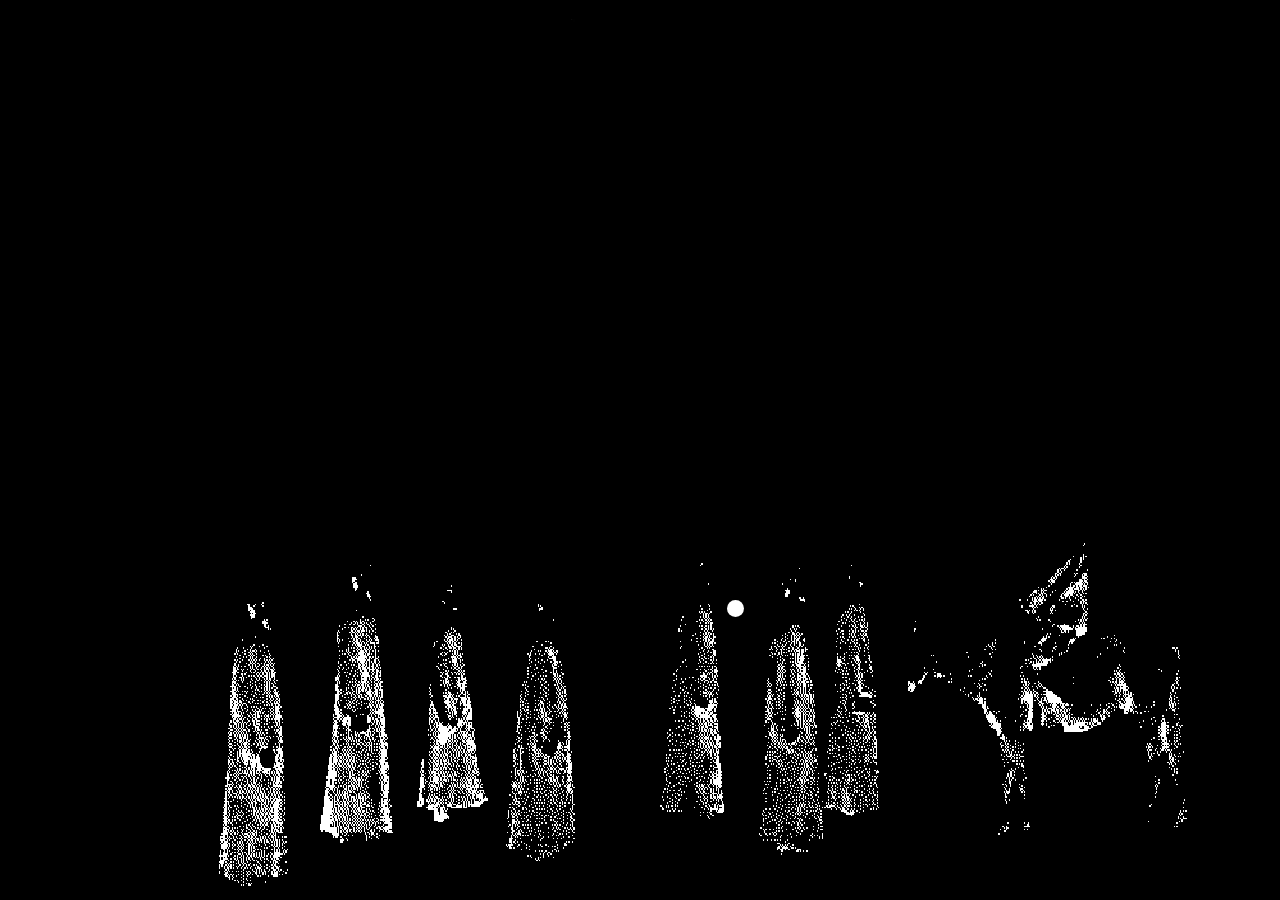
==== index.html @ 0aa97a9d "Meine Website sicher hochladen" ====
<!DOCTYPE html>
<html lang="de">
<head>
  <meta charset="UTF-8">
  <title>Synterlude</title>
  <link rel="stylesheet" href="style.css">
</head>
<body>

  <!-- Hinweis -->
  <div id="hint">heads</div>

  <div class="bild-container">
    <img src="bild2.png" alt="Hintergrundbild">

    <!-- Klickbare Soundbereiche -->
    <div class="sound sound1" data-audio="audio1"></div>
    <div class="sound sound2" data-audio="audio2"></div>
    <div class="sound sound3" data-audio="audio3"></div>
    <div class="sound sound4" data-audio="audio4"></div>
    <div class="sound sound5" data-audio="audio5"></div>
    <div class="sound sound6" data-audio="audio6"></div>
    <div class="sound sound7" data-audio="audio7"></div>
    <div class="sound sound8" data-audio="audio8"></div>

    <!-- Link-Bereich -->
    <a href="library.html">
      <div class="link-bereich"></div>
    </a>
  </div>

  <!-- Audios -->
  <audio id="audio1" src="audio/mönch_1.wav"></audio>
  <audio id="audio2" src="audio/mönch_4.wav"></audio>
  <audio id="audio3" src="audio/monk_pt4.wav"></audio>
  <audio id="audio4" src="audio/mönch_2.wav"></audio>
  <audio id="audio5" src="audio/mönch_5.wav"></audio>
  <audio id="audio6" src="audio/mönch_6.wav"></audio>
  <audio id="audio7" src="audio/mönch_7.wav"></audio>
  <audio id="audio8" src="audio/letzter_mönch.wav"></audio>

  <script src="script.js"></script>
</body>
</html>
---- style.css ----
/* ---------------------- */
/* Grundlayout */
/* ---------------------- */
body {
  margin: 0;
  background-color: black;
  color: white;
  font-family: sans-serif;

  display: flex;
  justify-content: center;
  align-items: center;
  height: 100vh;

  overflow: hidden;
}

/* ---------------------- */
/* Container für Hintergrundbild */
/* ---------------------- */
.bild-container {
  position: relative;

  /* 🔥 WICHTIG: feste Größe (an dein Bild anpassen!) */
  width: 1600px;
  height: 900px;
}

/* Hintergrundbild */
.bild-container img {
  width: 100%;
  height: 100%;

  display: block;

  /* 🔥 PIXEL FIX */
  image-rendering: pixelated;
  image-rendering: crisp-edges;

  transition: opacity 0.5s ease;
}

/* ---------------------- */
/* Hinweis-Feld */
/* ---------------------- */
#hint {
  position: absolute;
  font-size: 15px;
  font-family: "Courier New", monospace;
  color: white;
  opacity: 0;
  pointer-events: none;
  z-index: 9999;
  white-space: nowrap;
  transition: opacity 0.3s;
}

#hint.show {
  opacity: 1;
  transform: translate(-50%, -100%) scale(1.2);
  animation: float 1s ease-in-out forwards;
}

@keyframes float {
  0%   { transform: translate(-50%, -100%) scale(1.2); }
  50%  { transform: translate(-50%, -105%) scale(1.2); }
  100% { transform: translate(-50%, -100%) scale(1); }
}

/* ---------------------- */
/* Soundbereiche */
/* ---------------------- */
.sound {
  position: absolute;
  width: 70px;
  height: 70px;
  cursor: pointer;
  background: rgba(0, 255, 0, 0);
  border-radius: 50%;
  transition: all 0.3s ease;
}

.sound:hover {
  background: rgba(0, 255, 0, 0);
  box-shadow: 0 0 15px rgba(0, 255, 0, 0);
  transform: scale(1.2);
}

/* ---------------------- */
/* INDIVIDUELLE POSITIONEN */
/* ---------------------- */
.sound1 { top: 580px; left: 270px; }
.sound2 { top: 570px; left: 500px; }
.sound3 { top: 580px; left: 610px; }
.sound4 { top: 555px; left: 390px; }
.sound5 { top: 550px; left: 798px; }
.sound6 { top: 550px; left: 900px; }
.sound7 { top: 540px; left: 980px; }
.sound8 { top: 480px; left: 1260px; }

/* ---------------------- */
/* Link-Bereich */
/* ---------------------- */
.link-bereich {
  position: absolute;
  top: 600px;
  left: 727px;
  width: 17px;
  height: 17px;
  cursor: pointer;
  background: rgb(255, 255, 255);
  border-radius: 50%;
  transition: 0.3s;

  /* Startzustand: kein Glow */
  box-shadow: 0 0 0 0 rgb(255, 255, 255);
}



/* 🔹 Glow-Klasse für einmaliges Aufleuchten */
.link-bereich.glow {
  animation: glow-once 1s forwards;
}

/* Keyframes für einmaliges starkes Aufleuchten (wie Start-HTML) */
@keyframes glow-once {
  0%   { box-shadow: 0 0 0 0 rgb(255, 255, 255); }
  50%  { box-shadow: 0 0 15px 5px rgb(255, 255, 255); }
  100% { box-shadow: 0 0 15px 5px rgb(255, 255, 255); }
}
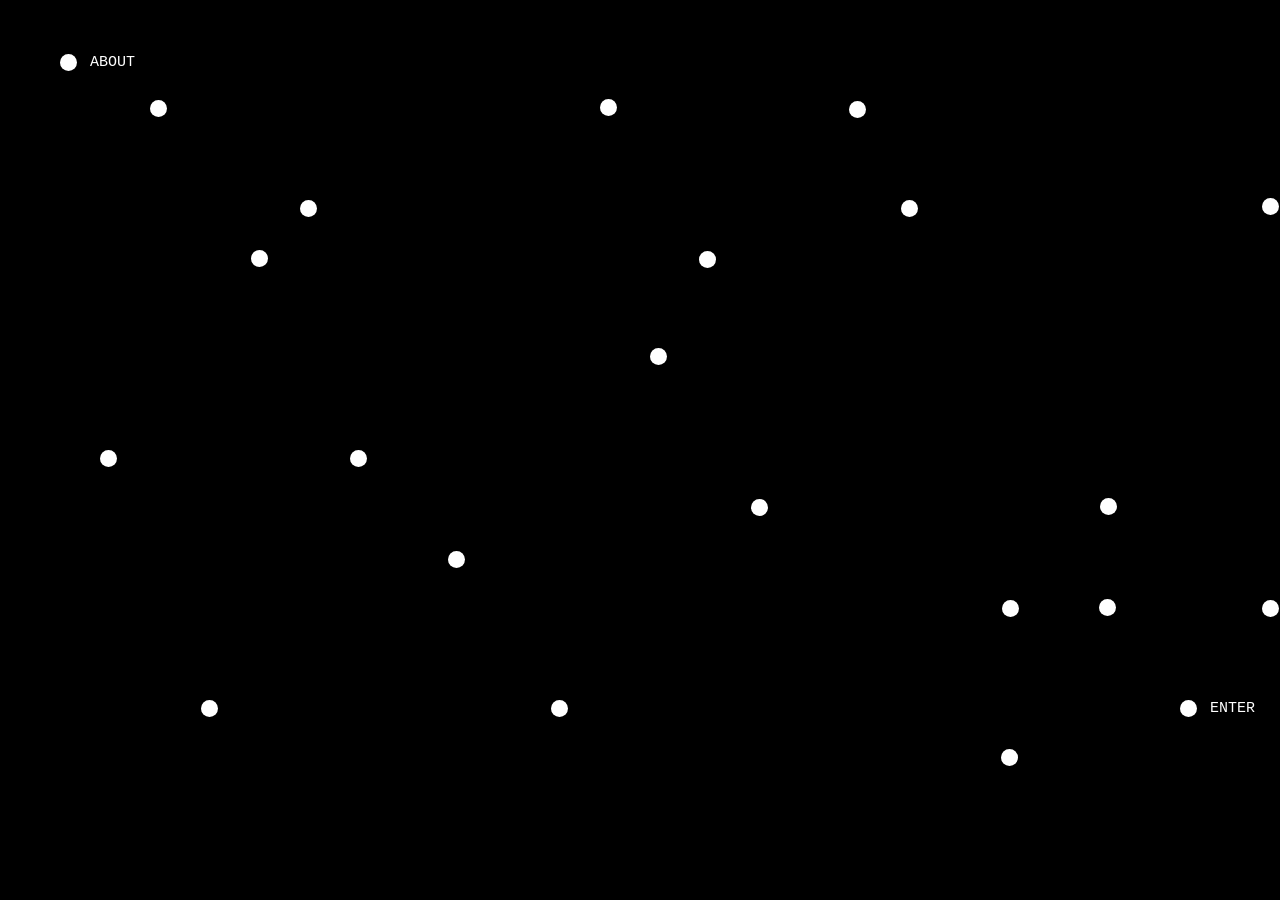
==== commit 13248f01: "Update: Startseite auf start.html weitergeleitet, altes index ist jetzt chant.html" ====
--- a/index.html
+++ b/index.html
@@ -2,43 +2,11 @@
 <html lang="de">
 <head>
   <meta charset="UTF-8">
-  <title>Synterlude</title>
-  <link rel="stylesheet" href="style.css">
+  <title>Redirecting to Start</title>
+  <!-- Automatische Weiterleitung zu start.html -->
+  <meta http-equiv="refresh" content="0; URL=start.html">
 </head>
 <body>
-
-  <!-- Hinweis -->
-  <div id="hint">heads</div>
-
-  <div class="bild-container">
-    <img src="bild2.png" alt="Hintergrundbild">
-
-    <!-- Klickbare Soundbereiche -->
-    <div class="sound sound1" data-audio="audio1"></div>
-    <div class="sound sound2" data-audio="audio2"></div>
-    <div class="sound sound3" data-audio="audio3"></div>
-    <div class="sound sound4" data-audio="audio4"></div>
-    <div class="sound sound5" data-audio="audio5"></div>
-    <div class="sound sound6" data-audio="audio6"></div>
-    <div class="sound sound7" data-audio="audio7"></div>
-    <div class="sound sound8" data-audio="audio8"></div>
-
-    <!-- Link-Bereich -->
-    <a href="library.html">
-      <div class="link-bereich"></div>
-    </a>
-  </div>
-
-  <!-- Audios -->
-  <audio id="audio1" src="audio/mönch_1.wav"></audio>
-  <audio id="audio2" src="audio/mönch_4.wav"></audio>
-  <audio id="audio3" src="audio/monk_pt4.wav"></audio>
-  <audio id="audio4" src="audio/mönch_2.wav"></audio>
-  <audio id="audio5" src="audio/mönch_5.wav"></audio>
-  <audio id="audio6" src="audio/mönch_6.wav"></audio>
-  <audio id="audio7" src="audio/mönch_7.wav"></audio>
-  <audio id="audio8" src="audio/letzter_mönch.wav"></audio>
-
-  <script src="script.js"></script>
+  <p>Du wirst weitergeleitet zu <a href="start.html">start.html</a>...</p>
 </body>
 </html>
